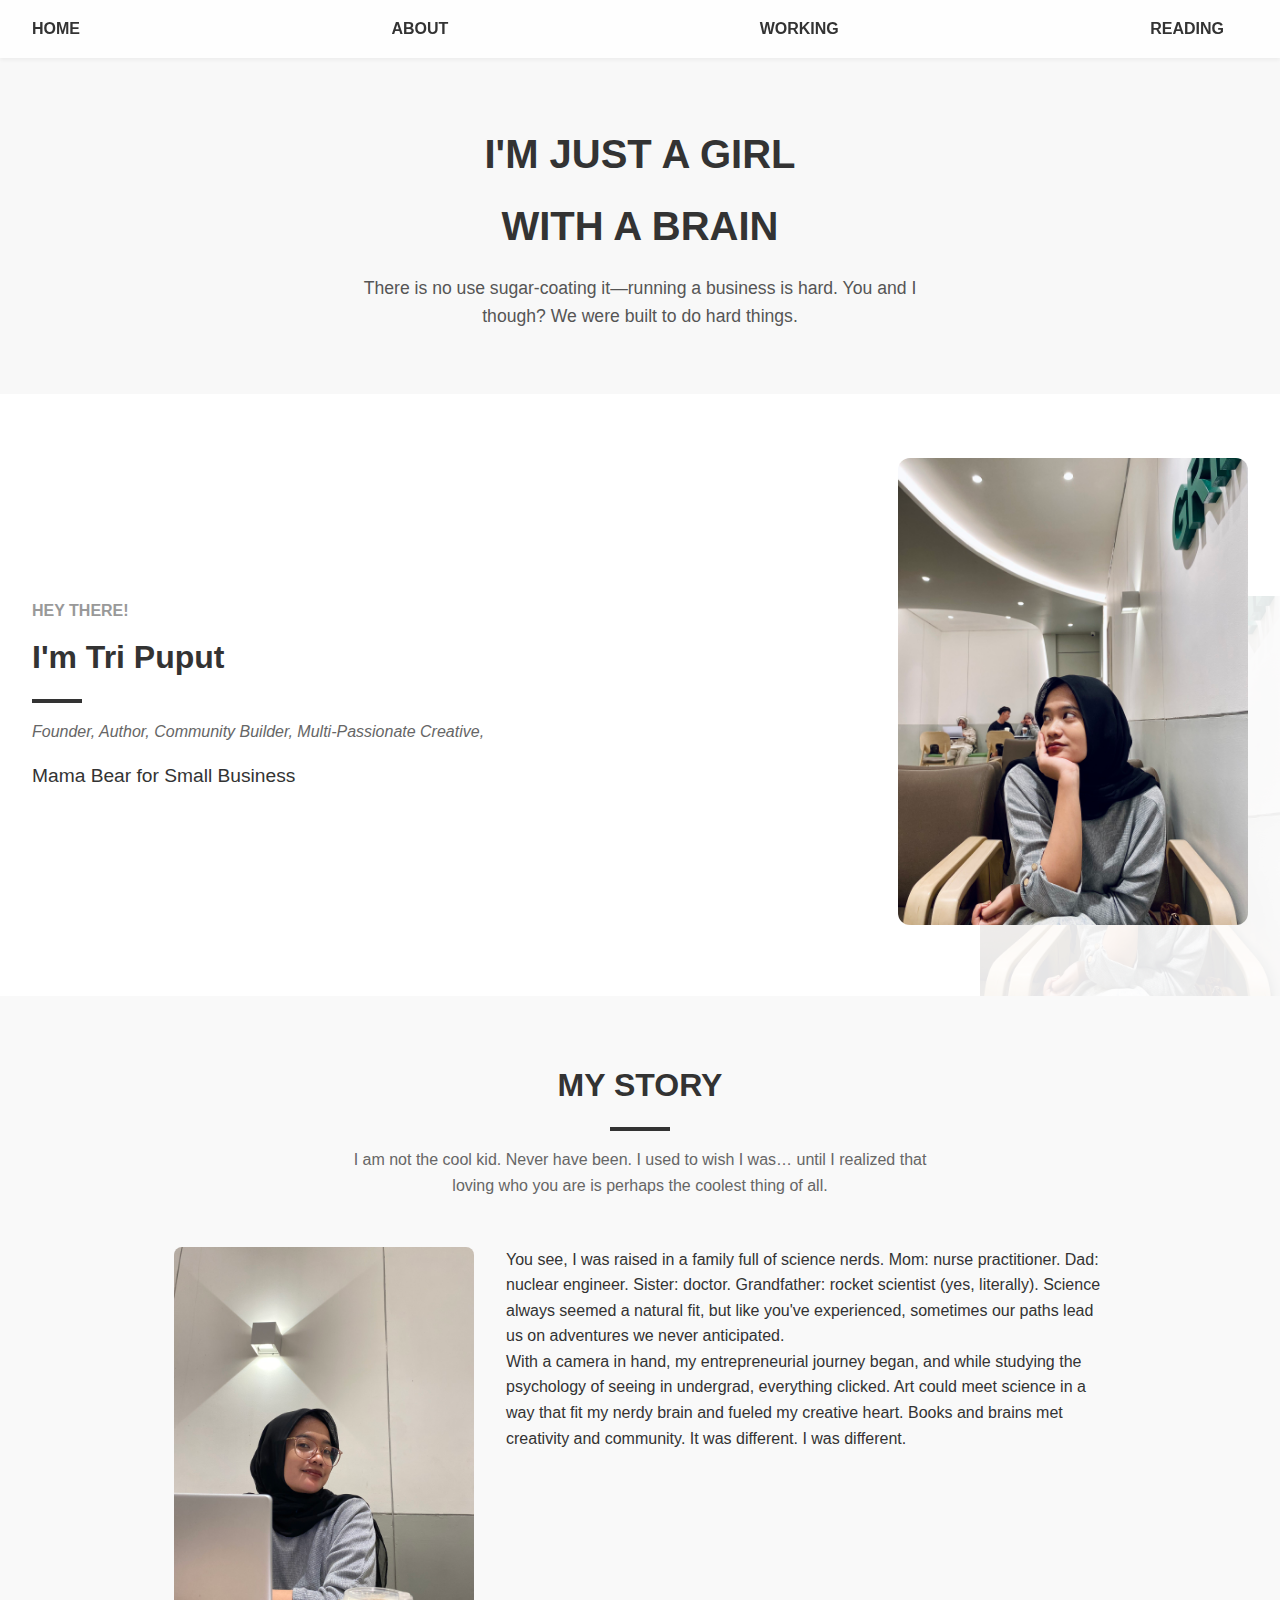
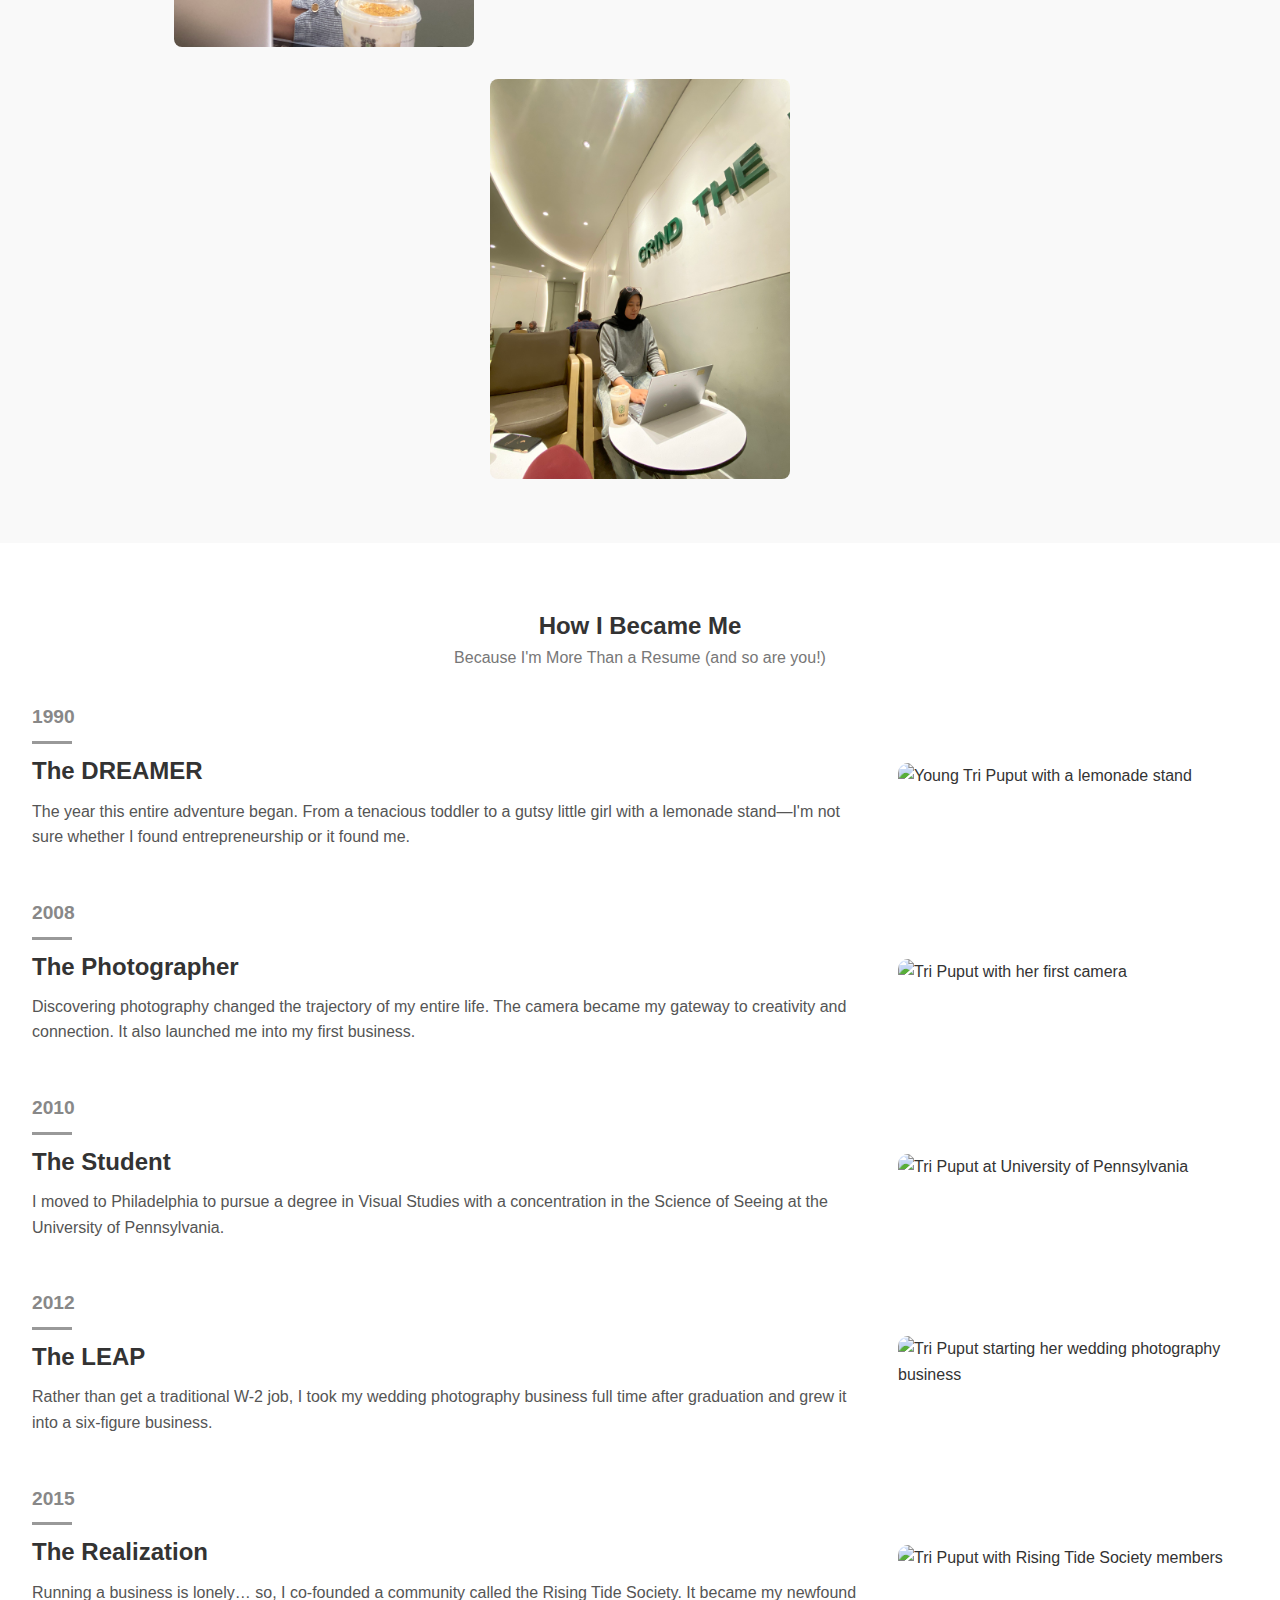
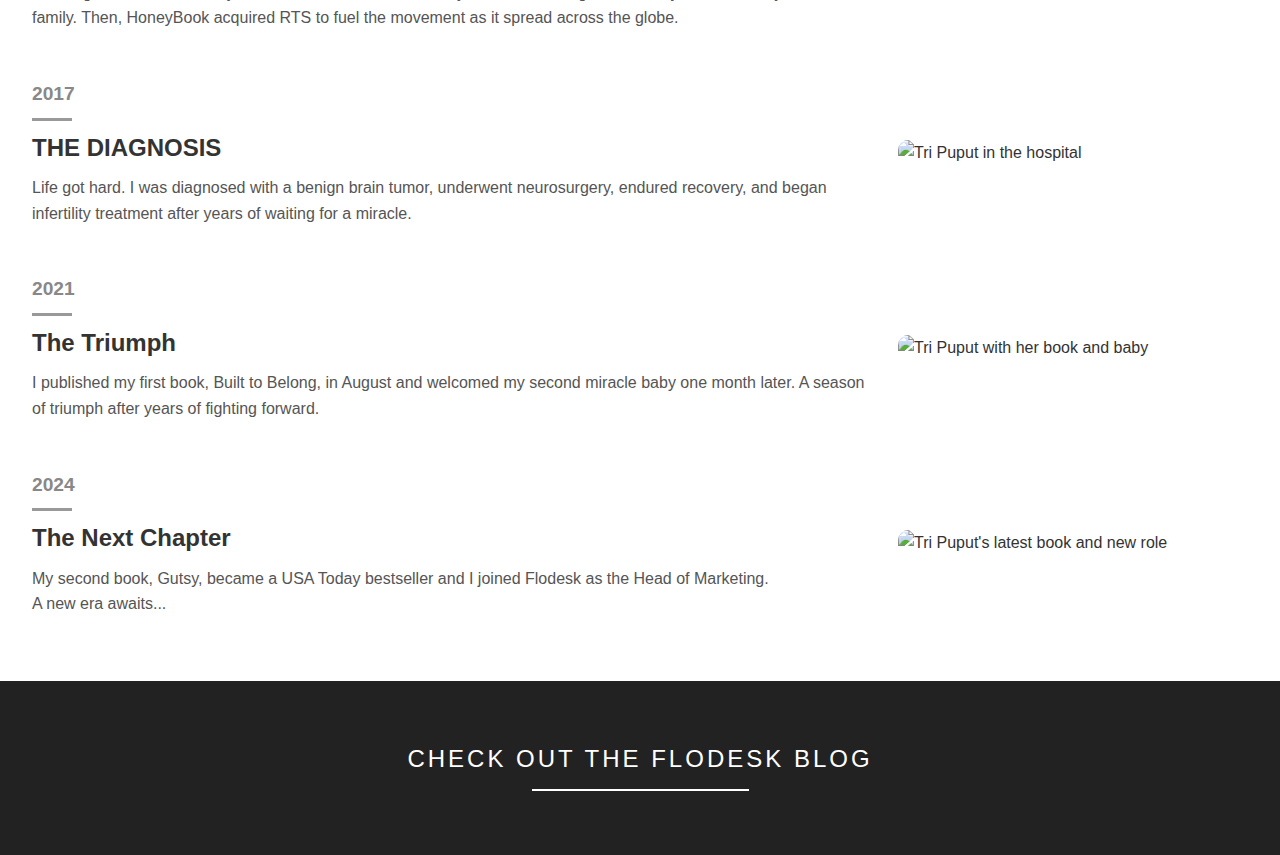
==== about.html @ 595f1a60 "Add files via upload" ====
<!DOCTYPE html>
<html lang="en">
<head>
    <meta charset="UTF-8">
    <meta name="viewport" content="width=device-width, initial-scale=1.0">
    <title>Document</title>

    <link rel="stylesheet" href="style.css" />

</head>
<body>

    <header class="header">
        <nav class="nav-menu">
          <a href="/index.html" class="nav-item">home</a>
          <a href="/about.html" class="nav-item">about</a>
          <a href="#working" class="nav-item">working</a>
          <a href="#reading" class="nav-item">reading</a>
          <button class="menu-icon" aria-label="Toggle menu">
            <i class="ti ti-menu"></i>
          </button>
        </nav>
      </header>

    <section class="hero">
        <div class="hero-content">
          <h1 class="hero-title">i'm just a girl</h1>
          <h2 class="hero-title">with a brain</h2>
          <p class="hero-description">
            There is no use sugar-coating it—running a business is hard. You and I
            though? We were built to do hard things.
          </p>
        </div>
      </section>
    
      <section class="intro">
        <div class="intro-content">
          <div class="intro-text">
            <p class="intro-greeting">HEY THERE!</p>
            <h2 class="intro-name">I'm Tri Puput</h2>
            <div class="intro-divider" aria-hidden="true"></div>
            <div class="intro-roles">
              <span class="role">Founder,</span>
              <span class="role">Author,</span>
              <span class="role">Community Builder,</span>
              <span class="role">Multi-Passionate Creative,</span>
            </div>
            <p class="intro-tagline">Mama Bear for Small Business</p>
          </div>
          <div class="intro-image">
            <img src="/assets/mput8.JPEG" alt="Tri Puput profile picture" />
          </div>
        </div>
        <img src="/assets/mput8.JPEG" alt="" class="intro-bg" aria-hidden="true" />
      </section>
    
      <section class="story">
        <div class="story-header">
          <h2 class="story-title">MY STORY</h2>
          <div class="story-divider" aria-hidden="true"></div>
          <p class="story-intro">
            I am not the cool kid. Never have been. I used to wish I was… until I
            realized that loving who you are is perhaps the coolest thing of all.
          </p>
        </div>
        <div class="story-content">
          <img src="/assets/mput9.JPEG" alt="Tri Puput as a child" class="story-image" />
          <div class="story-text">
            <p>
              You see, I was raised in a family full of science nerds. Mom: nurse
              practitioner. Dad: nuclear engineer. Sister: doctor. Grandfather:
              rocket scientist (yes, literally). Science always seemed a natural
              fit, but like you've experienced, sometimes our paths lead us on
              adventures we never anticipated.
            </p>
            <p>
              With a camera in hand, my entrepreneurial journey began, and while
              studying the psychology of seeing in undergrad, everything clicked.
              Art could meet science in a way that fit my nerdy brain and fueled my
              creative heart. Books and brains met creativity and community. It was
              different. I was different.
            </p>
          </div>
          <img src="/assets/mput10.JPEG" alt="Tri Puput with a camera" class="story-image" />
        </div>
      </section>
    
      <section class="timeline">
        <header class="timeline-header">
          <h2>How I Became Me</h2>
          <p class="timeline-subtitle">Because I'm More Than a Resume (and so are you!)</p>
        </header>
        <div class="timeline-events">
          <div class="timeline-event">
            <div class="event-content">
              <p class="event-year">1990</p>
              <div class="event-divider" aria-hidden="true"></div>
              <h3 class="event-title">The DREAMER</h3>
              <p class="event-description">
                The year this entire adventure began. From a tenacious toddler to a
                gutsy little girl with a lemonade stand—I'm not sure whether I found
                entrepreneurship or it found me.
              </p>
            </div>
            <img src="https://cdn.builder.io/api/v1/image/assets/TEMP/6eeb448379eed5780b860c616e82950d7be8f038" alt="Young Tri Puput with a lemonade stand" class="event-image" />
          </div>
          <div class="timeline-event">
            <img src="https://cdn.builder.io/api/v1/image/assets/TEMP/c60b767a595becf0cb06e58132734df4e1b5dc5a" alt="Tri Puput with her first camera" class="event-image" />
            <div class="event-content">
              <p class="event-year">2008</p>
              <div class="event-divider" aria-hidden="true"></div>
              <h3 class="event-title">The Photographer</h3>
              <p class="event-description">
                Discovering photography changed the trajectory of my entire life.
                The camera became my gateway to creativity and connection. It also
                launched me into my first business.
              </p>
            </div>
          </div>
          <div class="timeline-event">
            <div class="event-content">
              <p class="event-year">2010</p>
              <div class="event-divider" aria-hidden="true"></div>
              <h3 class="event-title">The Student</h3>
              <p class="event-description">
                <p class="event-description">
                I moved to Philadelphia to pursue a degree in Visual Studies with a
                concentration in the Science of Seeing at the University of
                Pennsylvania.
              </p>
            </div>
            <img src="https://cdn.builder.io/api/v1/image/assets/TEMP/0307f75402d0722bf2bfa0f3fe06f94cd12fcba8" alt="Tri Puput at University of Pennsylvania" class="event-image" />
          </div>
          <div class="timeline-event">
            <img src="https://cdn.builder.io/api/v1/image/assets/TEMP/03abf75ff363cb544a7d6e04f483a103d1ce3262" alt="Tri Puput starting her wedding photography business" class="event-image" />
            <div class="event-content">
              <p class="event-year">2012</p>
              <div class="event-divider" aria-hidden="true"></div>
              <h3 class="event-title">The LEAP</h3>
              <p class="event-description">
                Rather than get a traditional W-2 job, I took my wedding photography
                business full time after graduation and grew it into a six-figure
                business.
              </p>
            </div>
          </div>
          <div class="timeline-event">
            <div class="event-content">
              <p class="event-year">2015</p>
              <div class="event-divider" aria-hidden="true"></div>
              <h3 class="event-title">The Realization</h3>
              <p class="event-description">
                Running a business is lonely… so, I co-founded a community called
                the Rising Tide Society. It became my newfound family. Then,
                HoneyBook acquired RTS to fuel the movement as it spread across the
                globe.
              </p>
            </div>
            <img src="https://cdn.builder.io/api/v1/image/assets/TEMP/2b9ffcfc8491127ba364912cd8ddb038e4613828" alt="Tri Puput with Rising Tide Society members" class="event-image" />
          </div>
          <div class="timeline-event">
            <img src="https://cdn.builder.io/api/v1/image/assets/TEMP/73d52d7c25103cd1e115ba37c200260bffa928fc" alt="Tri Puput in the hospital" class="event-image" />
            <div class="event-content">
              <p class="event-year">2017</p>
              <div class="event-divider" aria-hidden="true"></div>
              <h3 class="event-title">THE DIAGNOSIS</h3>
              <p class="event-description">
                Life got hard. I was diagnosed with a benign brain tumor, underwent
                neurosurgery, endured recovery, and began infertility treatment
                after years of waiting for a miracle.
              </p>
            </div>
          </div>
          <div class="timeline-event">
            <div class="event-content">
              <p class="event-year">2021</p>
              <div class="event-divider" aria-hidden="true"></div>
              <h3 class="event-title">The Triumph</h3>
              <p class="event-description">
                I published my first book, Built to Belong, in August and welcomed
                my second miracle baby one month later. A season of triumph after
                years of fighting forward.
              </p>
            </div>
            <img src="https://cdn.builder.io/api/v1/image/assets/TEMP/042e2698a0a1512f83a20d33c44598ee5d43940b" alt="Tri Puput with her book and baby" class="event-image" />
          </div>
          <div class="timeline-event">
            <img src="https://cdn.builder.io/api/v1/image/assets/TEMP/0331be34efc7d70a4366d52aef5d984b4abcb1ab" alt="Tri Puput's latest book and new role" class="event-image" />
            <div class="event-content">
              <p class="event-year">2024</p>
              <div class="event-divider" aria-hidden="true"></div>
              <h3 class="event-title">The Next Chapter</h3>
              <p class="event-description">
                My second book, Gutsy, became a USA Today bestseller and I joined
                Flodesk as the Head of Marketing.
              </p>
              <p class="event-description">A new era awaits...</p>
            </div>
          </div>
        </div>
      </section>
    
      <div class="blog-cta">
        <p class="blog-cta-text">CHECK OUT THE FLODESK BLOG</p>
        <div class="blog-cta-line" aria-hidden="true"></div>
      </div>
    </div>
    
</body>
</html>
---- style.css ----
/* Reset dan gaya dasar */
* {
    margin: 0;
    padding: 0;
    box-sizing: border-box;
  }
  
  body {
    font-family: 'Arial', sans-serif;
  }
  
  a {
    text-decoration: none;
    color: #000;
  }
  
  /* Navbar container */
  .navbar {
    width: 100%;
    background-color: #fff;
    padding: 1rem 2rem;
    display: flex;
    justify-content: space-between;
    align-items: center;
    position: relative;
    z-index: 1000;
  }
  
  /* Brand (opsional) */
  .navbar-brand {
    font-size: 1.5rem;
    font-weight: bold;
  }
  
  /* Menu container */
  .navbar-menu {
    display: flex;
    gap: 2rem;
  }
  
  .navbar-menu a {
    font-size: 0.9rem;
    font-weight: 600;
    transition: color 0.3s;
  }
  
  .navbar-menu a:hover {
    color: #888;
  }
  
  /* Hamburger menu (hidden by default) */
  .navbar-toggle {
    display: none;
    flex-direction: column;
    gap: 5px;
    cursor: pointer;
  }
  
  .navbar-toggle span {
    height: 2px;
    width: 25px;
    background-color: #000;
    border-radius: 2px;
  }
  
  /* Responsive behavior */
  @media (max-width: 768px) {
    .navbar-menu {
      display: none;
      flex-direction: column;
      background-color: #fff;
      position: absolute;
      top: 100%;
      right: 2rem;
      padding: 1rem;
      gap: 1rem;
      border: none; /* Hilangkan garis */
      box-shadow: none; /* Hilangkan bayangan */
    }
  
    .navbar-menu.active {
      display: flex;
    }
  
    .navbar-toggle {
      display: flex;
    }
  }


/* Container utama */
.hero-section {
  display: flex;
  flex-direction: column;
  justify-content: center;
  align-items: flex-start;
  height: 100vh;
  padding: 0 5%;
  background: linear-gradient(to bottom, #f7f7ed, #d6d276); /* warna gradasi latar */
  font-family: 'Poppins', sans-serif;
}

/* Judul utama */
.hero-section h1 {
  font-size: 4rem;
  font-weight: 500;
  color: #000;
  margin-bottom: 1rem;
  line-height: 1.2;
}

/* Deskripsi / subjudul */
.hero-section p {
  font-size: 1.25rem;
  font-weight: 400;
  color: #000;
  max-width: 600px;
  margin-bottom: 2rem;
  line-height: 1.6;
  font-family: 'Kalam', cursive;
}


  .featured {
    padding: 54px 0;
    background-color: #000;
  }
  
  .featured-container {
    max-width: 1200px;
    margin: 0 auto;
    text-align: center;
  }
  
  .featured-title {
    color: #ccc973;
    letter-spacing: 4.29px;
    text-transform: uppercase;
    margin-bottom: 40px;
    font: 11px "Inter", sans-serif;
  }
  
  .featured-logos {
    display: flex;
    flex-wrap: wrap;
    justify-content: center;
    gap: 30px;
    align-items: center;
  }
  
  .featured-logo {
    max-width: 80px;
    height: auto;
    object-fit: contain;
    opacity: 0.9;
    transition: transform 0.3s ease;
  }
  
  .featured-logo:hover {
    transform: scale(1.05);
  }
  
  /* Ukuran lebih kecil khusus untuk solusi247 dan Universitas Terbuka */
  .featured-logo[src*="solusi247.png"],
  .featured-logo[src*="Logo_Universitas_Terbuka.svg"] {
    max-width: 70px;
    height: auto;
  }
  
  /* Responsive adjustments */
  @media (max-width: 640px) {
    .featured-logos {
      gap: 15px;
    }
  
    .featured-logo {
      max-width: 60px;
    }
  }

  .about {
    padding: 60px 0;
    background-color: #000;
  }
  .about-container {
    max-width: 1200px;
    margin: 0 auto;
    display: flex;
    gap: 60px;
    padding: 40px;
    background-color: #fff;
  }
  @media (max-width: 991px) {
    .about-container {
      flex-direction: column;
    }
  }
  .about-image {
    flex: 0 0 435px;
  }
  @media (max-width: 991px) {
    .about-image {
      flex: 0 0 auto;
    }
  }
  .about-photo {
    width: 100%;
    height: auto;
  }
  .about-content {
    flex: 1;
    text-align: center;
    padding: 20px;
  }
  .about-name {
    letter-spacing: 5.28px;
    text-transform: uppercase;
    margin-bottom: 30px;
    font: 700 33px "Inter", sans-serif;
  }
  .about-bio {
    letter-spacing: 0.78px;
    margin-bottom: 30px;
    font: 23px/39px "Inter", sans-serif;
  }
  .about-quote {
    margin-bottom: 40px;
    font: 18px/36px "Sofia", cursive;
  }
  .about-cta {
    color: #fff;
    letter-spacing: 4px;
    text-transform: uppercase;
    width: 365px;
    height: 53px;
    margin: 0 auto;
    background-color: #b67598;
    font: 10px "Inter", sans-serif;
    border: none;
    cursor: pointer;
  }
  @media (max-width: 640px) {
    .about-cta {
      width: 90%;
    }
  }
  .blog {
    padding: 80px 0;
    background-color: #f6f0ed;
  }
  .blog-container {
    max-width: 1200px;
    margin: 0 auto;
    text-align: center;
  }
  .blog-header {
    margin-bottom: 60px;
  }
  .blog-title {
    letter-spacing: 7.12px;
    text-transform: uppercase;
    margin-bottom: 20px;
    font: 700 44.5px "Inter", sans-serif;
  }
  .blog-subtitle {
    letter-spacing: 2.6px;
    text-transform: uppercase;
    margin-bottom: 20px;
    font: 13px "Inter", sans-serif;
  }
  .blog-description {
    max-width: 690px;
    margin: 0 auto;
    font: 19px/38px "Sofia", cursive;
  }
  .blog-posts {
    display: flex;
    justify-content: center;
    gap: 30px;
    margin-bottom: 60px;
  }
  @media (max-width: 991px) {
    .blog-posts {
      flex-direction: column;
      align-items: center;
    }
  }
  .blog-post {
    border: 1px solid #fff;
    width: 295px;
    padding: 20px;
    background-color: #fff;
  }
  @media (max-width: 640px) {
    .blog-post {
      width: 90%;
    }
  }
  .blog-post-image {
    width: 250px;
    height: 323px;
    object-fit: cover;
    margin-bottom: 20px;
  }
  .blog-post-category {
    letter-spacing: 3.2px;
    text-transform: uppercase;
    margin-bottom: 10px;
    font: 8px "Inter", sans-serif;
  }
  .blog-post-title {
    letter-spacing: 1.2px;
    margin-bottom: 20px;
    font: 22px/28.8px "Sofia", cursive;
  }
  .blog-cta {
    text-align: center;
  }
  .blog-cta-text {
    letter-spacing: 3px;
    text-transform: uppercase;
    margin-bottom: 10px;
    font: 10px "Inter", sans-serif;
  }
  .blog-cta-line {
    width: 217px;
    height: 2px;
    margin: 0 auto;
    background-color: white;
  }
  .footer {
    padding: 60px 0 0;
    background-color: #ccc973;
  }
  .footer-container {
    max-width: 1200px;
    margin: 0 auto;
  }
  .footer-header {
    text-align: center;
    margin-bottom: 40px;
  }
  .footer-profile {
    width: 179px;
    height: 229px;
    border-radius: 102px;
    margin-bottom: 20px;
  }
  .footer-logo {
    width: 123px;
    margin-bottom: 20px;
  }
  .footer-social {
    display: flex;
    justify-content: center;
    gap: 20px;
  }
  .footer-nav {
    display: flex;
    flex-direction: column;
    gap: 20px;
    margin-bottom: 40px;
  }
  .footer-nav-item {
    letter-spacing: 3px;
    text-transform: uppercase;
    font: 10px "Inter", sans-serif;
  }
  .footer-gallery {
    display: grid;
    grid-template-columns: repeat(3, 107px);
    gap: 20px;
    justify-content: center;
  }
  @media (max-width: 640px) {
    .footer-gallery {
      grid-template-columns: repeat(2, 107px);
    }
  }
  .footer-gallery-image {
    width: 107px;
    height: 112px;
    object-fit: cover;
  }
  .footer-bottom {
    padding: 20px 0;
    text-align: center;
    border-top: 1px solid #000;
    background-color: #fff;
  }
  .footer-copyright {
    margin-bottom: 10px;
    font: 12px "Sofia", cursive;
  }
  .footer-links {
    display: flex;
    justify-content: center;
    align-items: center;
    gap: 10px;
  }
  .footer-link {
    text-decoration: underline;
    font: 13px "Sofia", cursive;
  }
  .footer-separator {
    font: 18px "Sofia", cursive;
  }
  .visually-hidden {
    position: absolute;
    width: 1px;
    height: 1px;
    margin: -1px;
    padding: 0;
    overflow: hidden;
    clip: rect(0, 0, 0, 0);
    white-space: nowrap;
    border: 0;
  }




  /* halaman about */



/* RESET */
* {
  margin: 0;
  padding: 0;
  box-sizing: border-box;
}

body {
  font-family: 'Segoe UI', sans-serif;
  line-height: 1.6;
  background-color: #fff;
  color: #333;
}

/* HEADER + NAV */
.header {
  background-color: #fefefe;
  padding: 1rem 2rem;
  box-shadow: 0 2px 4px rgba(0,0,0,0.05);
  position: sticky;
  top: 0;
  z-index: 999;
}

.nav-menu {
  display: flex;
  justify-content: space-between;
  align-items: center;
  flex-wrap: wrap;
}

.nav-item {
  margin-right: 1.5rem;
  text-decoration: none;
  text-transform: uppercase;
  color: #333;
  font-weight: 600;
}

.menu-icon {
  display: none;
  background: none;
  border: none;
  font-size: 1.5rem;
}

/* HERO */
.hero {
  padding: 4rem 2rem;
  text-align: center;
  background-color: #f8f8f8;
}

.hero-title {
  font-size: 2.5rem;
  margin-bottom: 0.5rem;
  text-transform: uppercase;
}

.hero-description {
  max-width: 600px;
  margin: 1rem auto 0;
  font-size: 1.1rem;
  color: #555;
}

/* INTRO */
.intro {
  padding: 4rem 2rem;
  position: relative;
  overflow: hidden;
}

.intro-content {
  display: flex;
  align-items: center;
  justify-content: space-between;
  gap: 2rem;
  flex-wrap: wrap;
}

.intro-text {
  flex: 1;
  min-width: 280px;
}

.intro-image img {
  width: 100%;
  max-width: 350px;
  border-radius: 12px;
}

.intro-greeting {
  font-weight: bold;
  color: #999;
  font-size: 1rem;
}

.intro-name {
  font-size: 2rem;
  margin: 0.5rem 0;
}

.intro-divider {
  height: 4px;
  width: 50px;
  background-color: #333;
  margin: 1rem 0;
}

.intro-roles {
  font-style: italic;
  color: #666;
  margin-bottom: 1rem;
}

.intro-tagline {
  font-size: 1.2rem;
  color: #333;
}

.intro-bg {
  position: absolute;
  right: 0;
  bottom: 0;
  opacity: 0.1;
  max-width: 300px;
  z-index: -1;
}

/* STORY */
.story {
  padding: 4rem 2rem;
  background-color: #f9f9f9;
}

.story-header {
  text-align: center;
  margin-bottom: 3rem;
}

.story-title {
  font-size: 2rem;
  margin-bottom: 1rem;
}

.story-divider {
  height: 4px;
  width: 60px;
  background-color: #333;
  margin: 0 auto 1rem;
}

.story-intro {
  max-width: 600px;
  margin: 0 auto;
  color: #666;
}

.story-content {
  display: flex;
  flex-wrap: wrap;
  gap: 2rem;
  justify-content: center;
  margin-top: 2rem;
}

.story-text {
  max-width: 600px;
}

.story-image {
  max-width: 300px;
  border-radius: 8px;
}

/* TIMELINE */
.timeline {
  padding: 4rem 2rem;
}

.timeline-header {
  text-align: center;
  margin-bottom: 2rem;
}

.timeline-subtitle {
  font-size: 1rem;
  color: #777;
}

.timeline-events {
  display: flex;
  flex-direction: column;
  gap: 3rem;
}

.timeline-event {
  display: flex;
  align-items: center;
  gap: 2rem;
  flex-wrap: wrap;
}

.timeline-event:nth-child(even) {
  flex-direction: row-reverse;
}

.event-content {
  flex: 1;
  min-width: 280px;
}

.event-year {
  font-size: 1.2rem;
  color: #888;
  font-weight: bold;
}

.event-title {
  font-size: 1.5rem;
  margin: 0.5rem 0;
}

.event-description {
  color: #555;
}

.event-divider {
  height: 3px;
  width: 40px;
  background-color: #999;
  margin: 0.5rem 0;
}

.event-image {
  flex: 1;
  min-width: 280px;
  max-width: 350px;
  border-radius: 10px;
}

/* BLOG CTA */
.blog-cta {
  padding: 4rem 2rem;
  background-color: #222;
  color: white;
  text-align: center;
}

.blog-cta-text {
  font-size: 1.5rem;
  margin-bottom: 1rem;
}

.blog-cta-divider {
  height: 4px;
  width: 60px;
  background-color: white;
  margin: 0 auto;
}

/* RESPONSIVE STYLES */
@media (max-width: 768px) {
  .nav-menu {
    flex-direction: column;
    align-items: flex-start;
  }

  .menu-icon {
    display: block;
  }

  .nav-item {
    margin: 0.5rem 0;
  }

  .intro-content,
  .story-content,
  .timeline-event {
    flex-direction: column;
    align-items: center;
  }

  .hero-title {
    font-size: 2rem;
  }

  .intro-name {
    font-size: 1.5rem;
  }

  .timeline-event:nth-child(even) {
    flex-direction: column;
  }
}
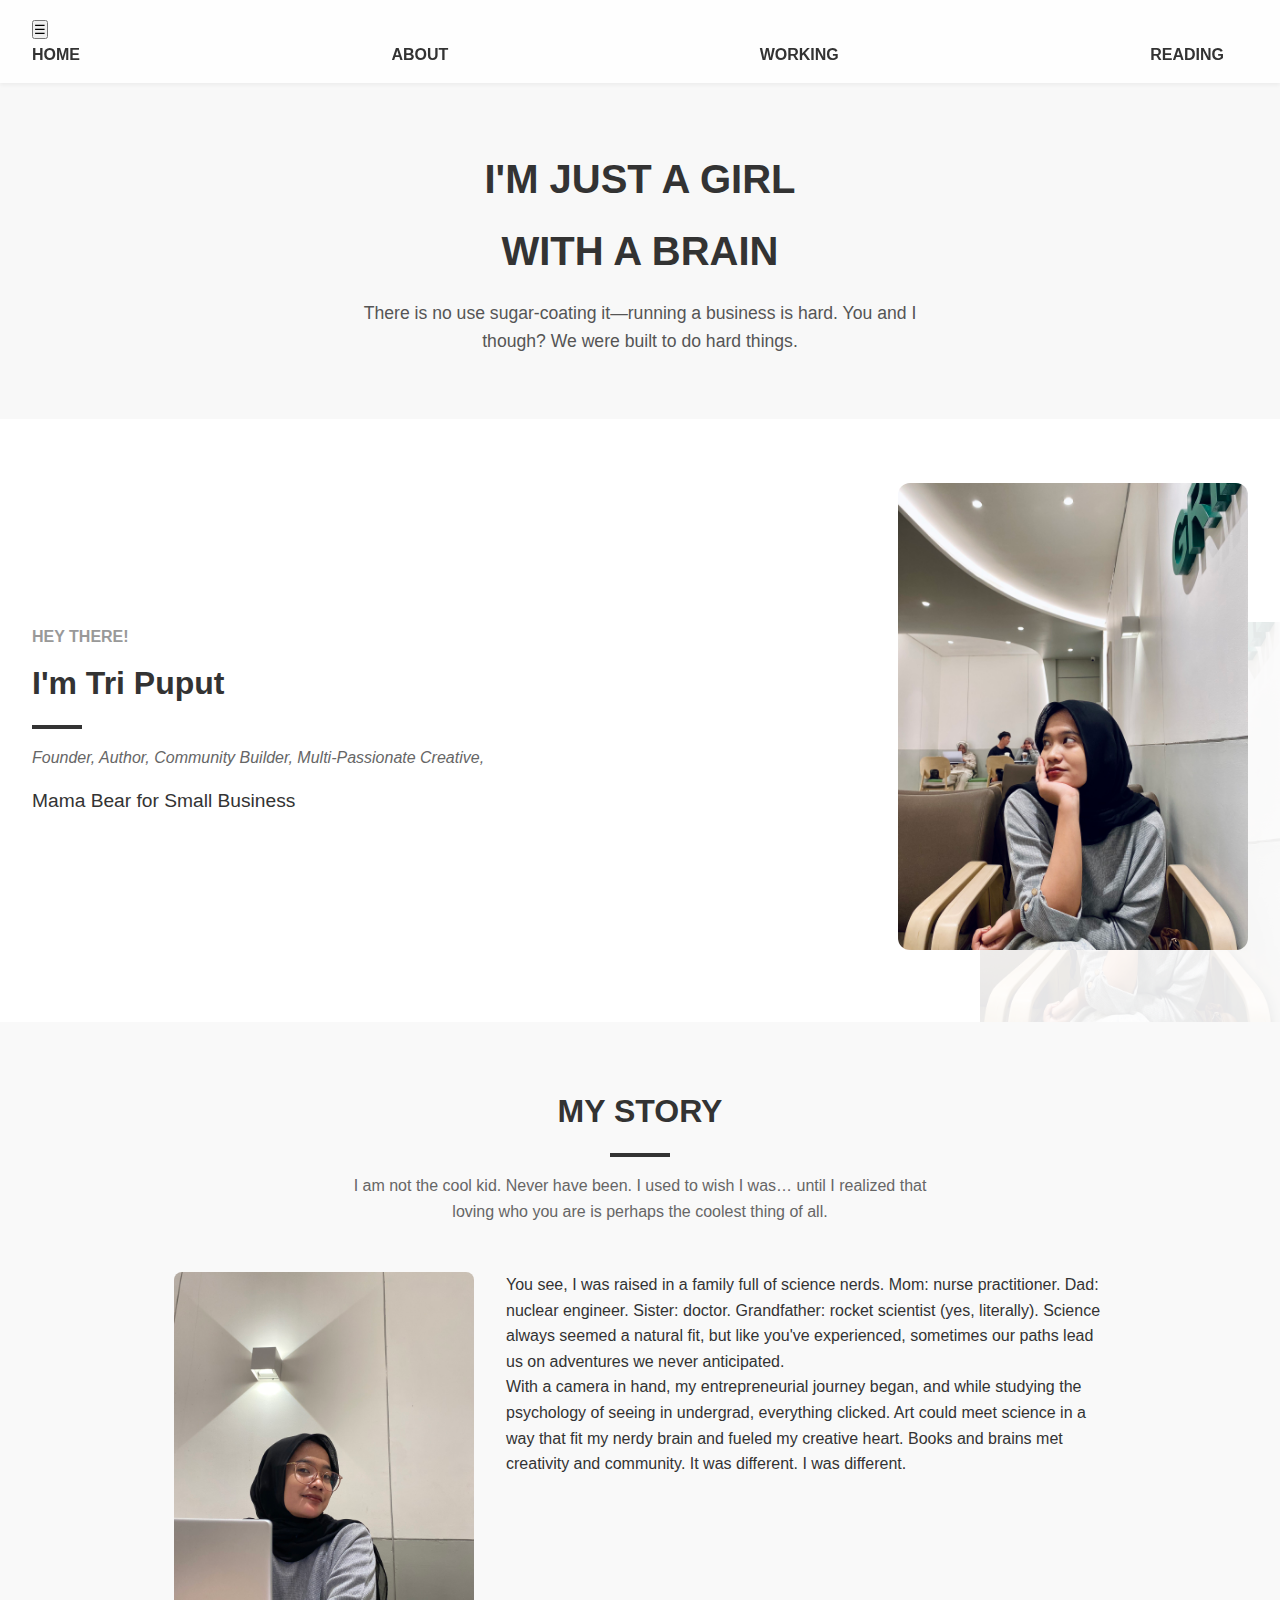
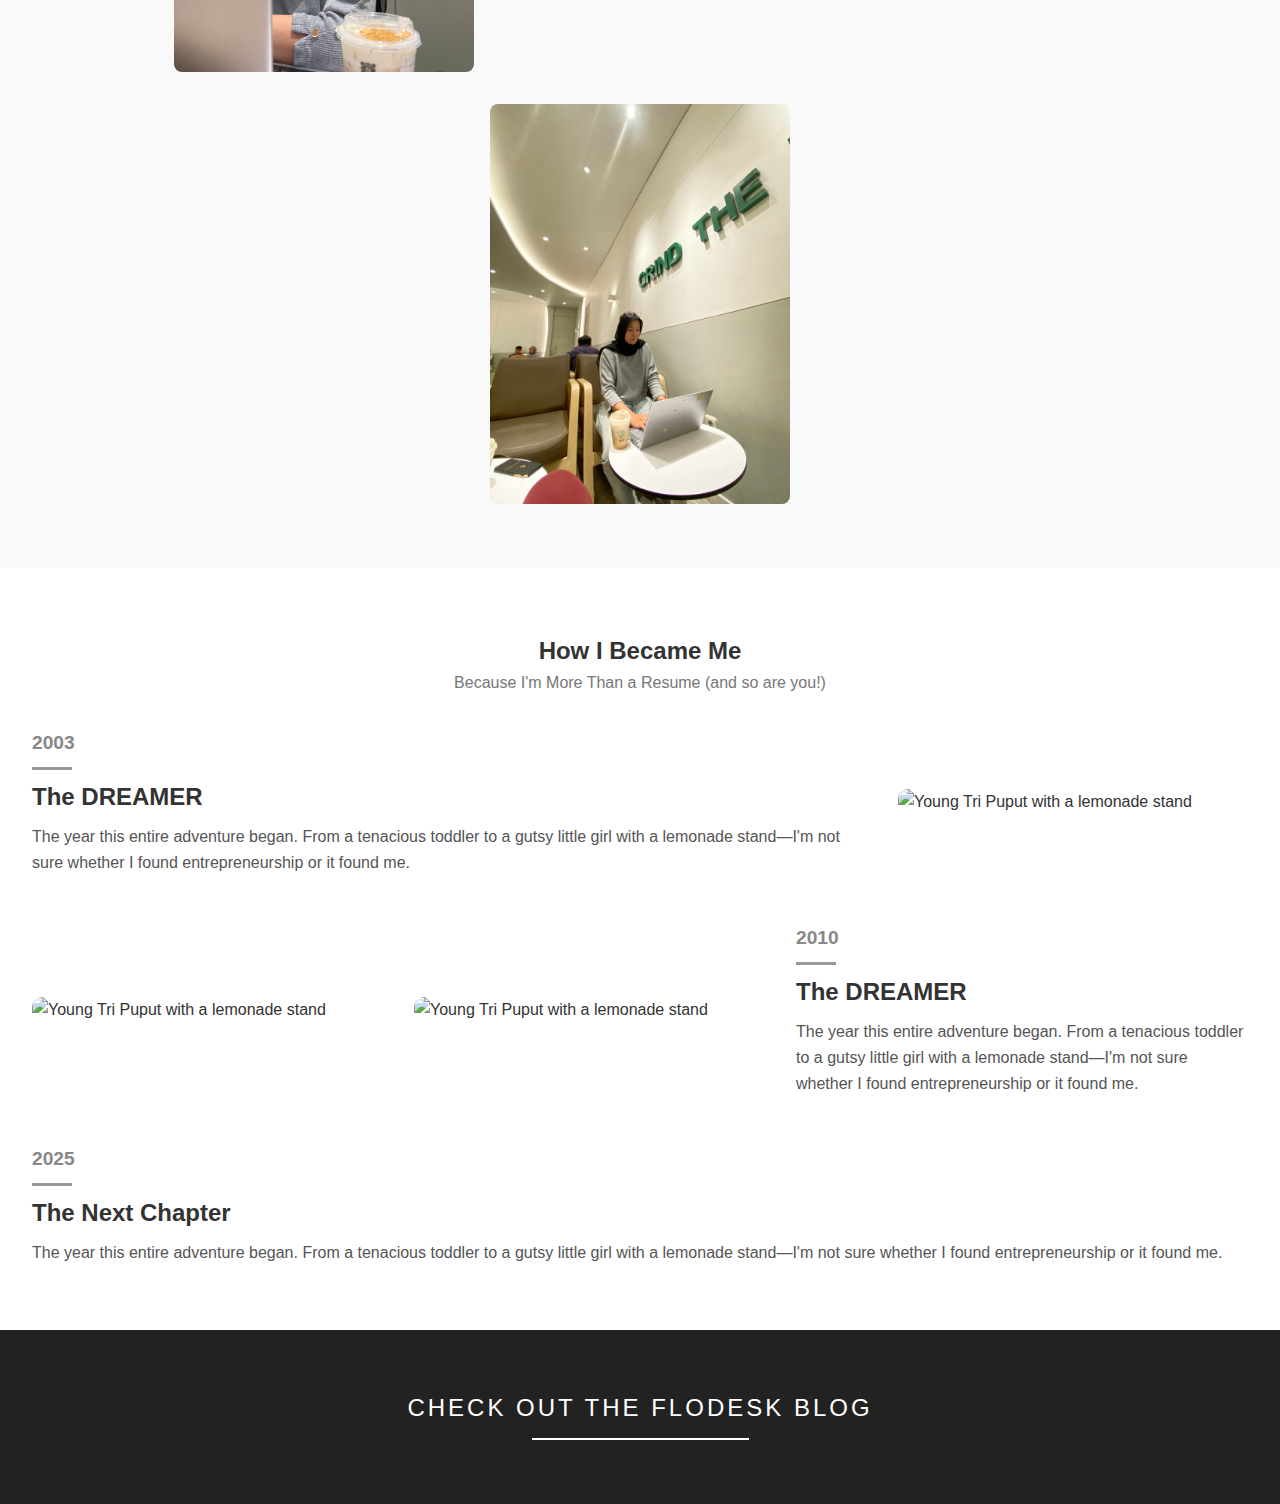
==== commit 87561744: "Update about.html" ====
--- a/about.html
+++ b/about.html
@@ -10,15 +10,16 @@
 </head>
 <body>
 
-    <header class="header">
+    <header class="header"> 
+        <button class="menu-toggle" aria-label="Toggle menu">
+          ☰
+        </button>
+      
         <nav class="nav-menu">
           <a href="/index.html" class="nav-item">home</a>
           <a href="/about.html" class="nav-item">about</a>
           <a href="#working" class="nav-item">working</a>
           <a href="#reading" class="nav-item">reading</a>
-          <button class="menu-icon" aria-label="Toggle menu">
-            <i class="ti ti-menu"></i>
-          </button>
         </nav>
       </header>
 
@@ -93,7 +94,7 @@
         <div class="timeline-events">
           <div class="timeline-event">
             <div class="event-content">
-              <p class="event-year">1990</p>
+              <p class="event-year">2003</p>
               <div class="event-divider" aria-hidden="true"></div>
               <h3 class="event-title">The DREAMER</h3>
               <p class="event-description">
@@ -104,99 +105,34 @@
             </div>
             <img src="https://cdn.builder.io/api/v1/image/assets/TEMP/6eeb448379eed5780b860c616e82950d7be8f038" alt="Young Tri Puput with a lemonade stand" class="event-image" />
           </div>
-          <div class="timeline-event">
-            <img src="https://cdn.builder.io/api/v1/image/assets/TEMP/c60b767a595becf0cb06e58132734df4e1b5dc5a" alt="Tri Puput with her first camera" class="event-image" />
-            <div class="event-content">
-              <p class="event-year">2008</p>
-              <div class="event-divider" aria-hidden="true"></div>
-              <h3 class="event-title">The Photographer</h3>
-              <p class="event-description">
-                Discovering photography changed the trajectory of my entire life.
-                The camera became my gateway to creativity and connection. It also
-                launched me into my first business.
-              </p>
-            </div>
-          </div>
+
           <div class="timeline-event">
             <div class="event-content">
               <p class="event-year">2010</p>
               <div class="event-divider" aria-hidden="true"></div>
-              <h3 class="event-title">The Student</h3>
+              <h3 class="event-title">The DREAMER</h3>
               <p class="event-description">
-                <p class="event-description">
-                I moved to Philadelphia to pursue a degree in Visual Studies with a
-                concentration in the Science of Seeing at the University of
-                Pennsylvania.
+                The year this entire adventure began. From a tenacious toddler to a
+                gutsy little girl with a lemonade stand—I'm not sure whether I found
+                entrepreneurship or it found me.
               </p>
             </div>
-            <img src="https://cdn.builder.io/api/v1/image/assets/TEMP/0307f75402d0722bf2bfa0f3fe06f94cd12fcba8" alt="Tri Puput at University of Pennsylvania" class="event-image" />
-          </div>
-          <div class="timeline-event">
-            <img src="https://cdn.builder.io/api/v1/image/assets/TEMP/03abf75ff363cb544a7d6e04f483a103d1ce3262" alt="Tri Puput starting her wedding photography business" class="event-image" />
-            <div class="event-content">
-              <p class="event-year">2012</p>
-              <div class="event-divider" aria-hidden="true"></div>
-              <h3 class="event-title">The LEAP</h3>
-              <p class="event-description">
-                Rather than get a traditional W-2 job, I took my wedding photography
-                business full time after graduation and grew it into a six-figure
-                business.
-              </p>
-            </div>
-          </div>
+            <img src="https://cdn.builder.io/api/v1/image/assets/TEMP/6eeb448379eed5780b860c616e82950d7be8f038" alt="Young Tri Puput with a lemonade stand" class="event-image" />
+            <img src="https://cdn.builder.io/api/v1/image/assets/TEMP/6eeb448379eed5780b860c616e82950d7be8f038" alt="Young Tri Puput with a lemonade stand" class="event-image" />
+          </div>  
+
           <div class="timeline-event">
             <div class="event-content">
-              <p class="event-year">2015</p>
-              <div class="event-divider" aria-hidden="true"></div>
-              <h3 class="event-title">The Realization</h3>
-              <p class="event-description">
-                Running a business is lonely… so, I co-founded a community called
-                the Rising Tide Society. It became my newfound family. Then,
-                HoneyBook acquired RTS to fuel the movement as it spread across the
-                globe.
-              </p>
-            </div>
-            <img src="https://cdn.builder.io/api/v1/image/assets/TEMP/2b9ffcfc8491127ba364912cd8ddb038e4613828" alt="Tri Puput with Rising Tide Society members" class="event-image" />
-          </div>
-          <div class="timeline-event">
-            <img src="https://cdn.builder.io/api/v1/image/assets/TEMP/73d52d7c25103cd1e115ba37c200260bffa928fc" alt="Tri Puput in the hospital" class="event-image" />
-            <div class="event-content">
-              <p class="event-year">2017</p>
-              <div class="event-divider" aria-hidden="true"></div>
-              <h3 class="event-title">THE DIAGNOSIS</h3>
-              <p class="event-description">
-                Life got hard. I was diagnosed with a benign brain tumor, underwent
-                neurosurgery, endured recovery, and began infertility treatment
-                after years of waiting for a miracle.
-              </p>
-            </div>
-          </div>
-          <div class="timeline-event">
-            <div class="event-content">
-              <p class="event-year">2021</p>
-              <div class="event-divider" aria-hidden="true"></div>
-              <h3 class="event-title">The Triumph</h3>
-              <p class="event-description">
-                I published my first book, Built to Belong, in August and welcomed
-                my second miracle baby one month later. A season of triumph after
-                years of fighting forward.
-              </p>
-            </div>
-            <img src="https://cdn.builder.io/api/v1/image/assets/TEMP/042e2698a0a1512f83a20d33c44598ee5d43940b" alt="Tri Puput with her book and baby" class="event-image" />
-          </div>
-          <div class="timeline-event">
-            <img src="https://cdn.builder.io/api/v1/image/assets/TEMP/0331be34efc7d70a4366d52aef5d984b4abcb1ab" alt="Tri Puput's latest book and new role" class="event-image" />
-            <div class="event-content">
-              <p class="event-year">2024</p>
+              <p class="event-year">2025</p>
               <div class="event-divider" aria-hidden="true"></div>
               <h3 class="event-title">The Next Chapter</h3>
               <p class="event-description">
-                My second book, Gutsy, became a USA Today bestseller and I joined
-                Flodesk as the Head of Marketing.
+                The year this entire adventure began. From a tenacious toddler to a
+                gutsy little girl with a lemonade stand—I'm not sure whether I found
+                entrepreneurship or it found me.
               </p>
-              <p class="event-description">A new era awaits...</p>
             </div>
-          </div>
+
         </div>
       </section>
     
@@ -207,4 +143,7 @@
     </div>
     
 </body>
-</html>+
+<script src="script.js"></script>
+
+</html>
